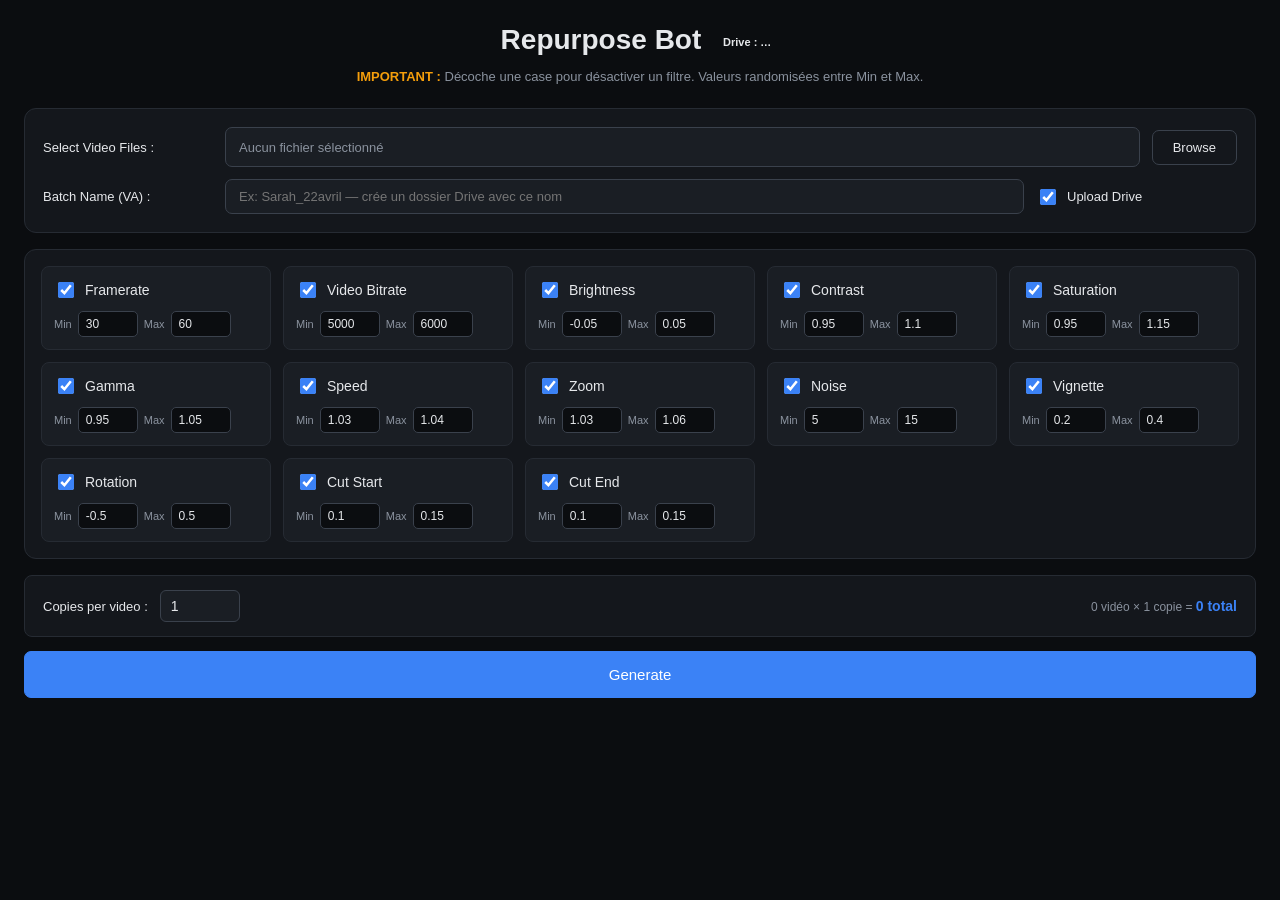
==== app/index.html @ f9615034 "Add files via upload" ====
<!DOCTYPE html>
<html lang="fr">
<head>
<meta charset="UTF-8" />
<meta name="viewport" content="width=device-width, initial-scale=1.0" />
<title>Repurpose Bot — Fadeflux Agency</title>
<style>
  :root {
    --bg: #0b0d10;
    --panel: #14171c;
    --panel-2: #1a1e24;
    --border: #262b33;
    --border-strong: #3a414c;
    --text: #e6e8eb;
    --text-muted: #8a929e;
    --accent: #3b82f6;
    --accent-hover: #2563eb;
    --accent-soft: rgba(59, 130, 246, 0.15);
    --success: #22c55e;
    --danger: #ef4444;
    --warning: #f59e0b;
    --drive: #4285f4;
  }
  * { box-sizing: border-box; }
  body {
    margin: 0;
    font-family: -apple-system, BlinkMacSystemFont, "Segoe UI", Roboto, sans-serif;
    background: var(--bg);
    color: var(--text);
    min-height: 100vh;
    padding: 24px;
  }
  .container { max-width: 1300px; margin: 0 auto; }
  h1 {
    text-align: center;
    margin: 0 0 6px 0;
    font-size: 28px;
    font-weight: 600;
  }
  .subtitle {
    text-align: center;
    color: var(--text-muted);
    margin-bottom: 24px;
    font-size: 13px;
  }
  .subtitle .warn { color: var(--warning); font-weight: 600; }
  .drive-status {
    display: inline-block;
    font-size: 11px;
    padding: 2px 8px;
    border-radius: 10px;
    margin-left: 6px;
    vertical-align: middle;
  }
  .drive-status.on { background: rgba(34, 197, 94, 0.15); color: var(--success); }
  .drive-status.off { background: rgba(239, 68, 68, 0.15); color: var(--danger); }

  /* Upload box */
  .upload-box {
    background: var(--panel);
    border: 1px solid var(--border);
    border-radius: 12px;
    padding: 18px;
    margin-bottom: 16px;
  }
  .upload-row {
    display: flex;
    align-items: center;
    gap: 12px;
    margin-bottom: 12px;
  }
  .upload-row:last-child { margin-bottom: 0; }
  .upload-row label {
    min-width: 170px;
    font-weight: 500;
    font-size: 13px;
  }
  .upload-row input[type="text"],
  .file-display {
    flex: 1;
    background: var(--panel-2);
    border: 1px solid var(--border-strong);
    color: var(--text);
    padding: 9px 13px;
    border-radius: 7px;
    font-size: 13px;
    font-family: inherit;
  }
  .file-display {
    min-height: 40px;
    display: flex;
    align-items: center;
    color: var(--text-muted);
  }
  .file-display.selected { color: var(--text); }
  .btn {
    background: transparent;
    border: 1px solid var(--border-strong);
    color: var(--text);
    padding: 9px 20px;
    border-radius: 7px;
    cursor: pointer;
    font-size: 13px;
    font-family: inherit;
    transition: all 0.15s;
  }
  .btn:hover { background: var(--panel-2); border-color: var(--accent); }
  .btn-primary {
    background: var(--accent);
    border-color: var(--accent);
    color: white;
    font-weight: 500;
    width: 100%;
    padding: 14px;
    font-size: 15px;
  }
  .btn-primary:hover { background: var(--accent-hover); }
  .btn-primary:disabled {
    background: var(--panel-2);
    border-color: var(--border);
    color: var(--text-muted);
    cursor: not-allowed;
  }

  .inline-toggle {
    display: flex;
    align-items: center;
    gap: 8px;
    font-size: 13px;
  }
  .inline-toggle input[type="checkbox"] {
    width: 16px; height: 16px; accent-color: var(--accent); cursor: pointer;
  }

  /* Params grid */
  .params-grid {
    display: grid;
    grid-template-columns: repeat(auto-fill, minmax(200px, 1fr));
    gap: 12px;
    background: var(--panel);
    border: 1px solid var(--border);
    border-radius: 12px;
    padding: 16px;
    margin-bottom: 16px;
  }
  .param-card {
    background: var(--panel-2);
    border: 1px solid var(--border);
    border-radius: 8px;
    padding: 12px;
    transition: border-color 0.15s, opacity 0.15s;
  }
  .param-card.disabled { opacity: 0.5; }
  .param-card.disabled input[type="number"] { pointer-events: none; }
  .param-header {
    display: flex;
    align-items: center;
    gap: 8px;
    margin-bottom: 10px;
    font-weight: 500;
    font-size: 14px;
  }
  .param-header input[type="checkbox"] {
    width: 16px; height: 16px; accent-color: var(--accent); cursor: pointer;
  }
  .param-inputs { display: flex; gap: 6px; align-items: center; }
  .param-inputs label { font-size: 11px; color: var(--text-muted); }
  .param-inputs input {
    width: 60px;
    background: var(--bg);
    border: 1px solid var(--border-strong);
    color: var(--text);
    padding: 5px 7px;
    border-radius: 5px;
    font-size: 12px;
    font-family: inherit;
  }
  .param-inputs input:focus { outline: none; border-color: var(--accent); }

  /* Footer */
  .footer-row {
    display: flex;
    gap: 12px;
    margin-bottom: 14px;
    flex-wrap: wrap;
  }
  .copies-box, .drive-box {
    background: var(--panel);
    border: 1px solid var(--border);
    border-radius: 8px;
    padding: 14px 18px;
    display: flex;
    align-items: center;
    gap: 12px;
  }
  .copies-box { flex: 1; }
  .copies-box label { font-weight: 500; font-size: 13px; }
  .copies-box input[type="number"] {
    width: 80px;
    background: var(--panel-2);
    border: 1px solid var(--border-strong);
    color: var(--text);
    padding: 7px 10px;
    border-radius: 6px;
    font-size: 14px;
    font-family: inherit;
  }
  .total-preview {
    font-size: 12px;
    color: var(--text-muted);
    margin-left: auto;
  }
  .total-preview strong { color: var(--accent); font-size: 14px; }

  /* Results */
  .results {
    margin-top: 20px;
    background: var(--panel);
    border: 1px solid var(--border);
    border-radius: 12px;
    padding: 18px;
    display: none;
  }
  .results.active { display: block; }
  .results h3 { margin: 0 0 12px 0; font-size: 16px; }
  .drive-link-banner {
    background: rgba(66, 133, 244, 0.12);
    border: 1px solid var(--drive);
    border-radius: 8px;
    padding: 14px 16px;
    margin-bottom: 14px;
    display: flex;
    justify-content: space-between;
    align-items: center;
  }
  .drive-link-banner a {
    background: var(--drive);
    color: white;
    padding: 8px 16px;
    border-radius: 6px;
    text-decoration: none;
    font-weight: 500;
    font-size: 13px;
  }
  .drive-link-banner a:hover { filter: brightness(1.1); }
  .result-item {
    background: var(--panel-2);
    border: 1px solid var(--border);
    border-radius: 8px;
    padding: 10px 14px;
    margin-bottom: 6px;
    display: flex;
    justify-content: space-between;
    align-items: center;
    font-size: 12px;
  }
  .result-item.fail { border-color: var(--danger); }
  .result-item .name { font-family: monospace; color: var(--text-muted); font-size: 11px; }
  .result-item .dl {
    color: var(--accent);
    text-decoration: none;
    font-weight: 500;
  }
  .result-item .dl:hover { text-decoration: underline; }

  /* Status / progress */
  .status-bar {
    padding: 12px 16px;
    border-radius: 8px;
    margin-bottom: 10px;
    font-size: 13px;
    display: none;
  }
  .status-bar.active { display: flex; align-items: center; gap: 10px; }
  .status-bar.loading { background: var(--accent-soft); color: var(--accent); }
  .status-bar.success { background: rgba(34, 197, 94, 0.15); color: var(--success); }
  .status-bar.error { background: rgba(239, 68, 68, 0.15); color: var(--danger); }

  .spinner {
    display: inline-block;
    width: 14px;
    height: 14px;
    border: 2px solid currentColor;
    border-top-color: transparent;
    border-radius: 50%;
    animation: spin 0.8s linear infinite;
  }
  @keyframes spin { to { transform: rotate(360deg); } }
</style>
</head>
<body>
<div class="container">
  <h1>
    Repurpose Bot
    <span class="drive-status" id="driveStatus">Drive : …</span>
  </h1>
  <p class="subtitle">
    <span class="warn">IMPORTANT :</span>
    Décoche une case pour désactiver un filtre. Valeurs randomisées entre Min et Max.
  </p>

  <!-- Upload + batch name -->
  <div class="upload-box">
    <div class="upload-row">
      <label>Select Video Files :</label>
      <div class="file-display" id="fileDisplay">Aucun fichier sélectionné</div>
      <input type="file" id="fileInput" accept="video/*" multiple style="display:none" />
      <button class="btn" onclick="document.getElementById('fileInput').click()">Browse</button>
    </div>
    <div class="upload-row">
      <label>Batch Name (VA) :</label>
      <input type="text" id="batchName" placeholder="Ex: Sarah_22avril — crée un dossier Drive avec ce nom" />
      <div class="inline-toggle">
        <input type="checkbox" id="uploadDrive" checked />
        <label for="uploadDrive">Upload Drive</label>
      </div>
    </div>
  </div>

  <!-- Params grid -->
  <div class="params-grid" id="paramsGrid"></div>

  <!-- Footer: copies -->
  <div class="footer-row">
    <div class="copies-box">
      <label>Copies per video :</label>
      <input type="number" id="copies" value="1" min="1" max="100" onchange="updatePreview()" />
      <span class="total-preview" id="totalPreview">0 vidéos × 1 copie = <strong>0 total</strong></span>
    </div>
  </div>

  <button class="btn btn-primary" id="generateBtn" onclick="generate()">Generate</button>

  <div class="status-bar" id="statusBar"></div>
  <div class="results" id="resultsBox">
    <h3>Résultats</h3>
    <div id="driveBanner"></div>
    <div id="resultsList"></div>
  </div>
</div>

<script>
// =========================================================================
// Config des paramètres (aligné avec le backend)
// =========================================================================
const PARAMS = [
  { key: "framerate",  label: "Framerate",    min: 30,    max: 60,    step: 1,      defMin: 30,    defMax: 60    },
  { key: "bitrate",    label: "Video Bitrate",min: 1000,  max: 20000, step: 100,    defMin: 5000,  defMax: 6000  },
  { key: "brightness", label: "Brightness",   min: -1,    max: 1,     step: 0.01,   defMin: -0.05, defMax: 0.05  },
  { key: "contrast",   label: "Contrast",     min: 0,     max: 2,     step: 0.01,   defMin: 0.95,  defMax: 1.10  },
  { key: "saturation", label: "Saturation",   min: 0,     max: 3,     step: 0.01,   defMin: 0.95,  defMax: 1.15  },
  { key: "gamma",      label: "Gamma",        min: 0.1,   max: 10,    step: 0.01,   defMin: 0.95,  defMax: 1.05  },
  { key: "speed",      label: "Speed",        min: 0.5,   max: 2,     step: 0.001,  defMin: 1.03,  defMax: 1.04  },
  { key: "zoom",       label: "Zoom",         min: 1.0,   max: 1.3,   step: 0.001,  defMin: 1.03,  defMax: 1.06  },
  { key: "noise",      label: "Noise",        min: 0,     max: 100,   step: 1,      defMin: 5,     defMax: 15    },
  { key: "vignette",   label: "Vignette",     min: 0,     max: 1.5,   step: 0.01,   defMin: 0.20,  defMax: 0.40  },
  { key: "rotation",   label: "Rotation",     min: -5,    max: 5,     step: 0.1,    defMin: -0.5,  defMax: 0.5   },
  { key: "cut_start",  label: "Cut Start",    min: 0,     max: 5,     step: 0.01,   defMin: 0.1,   defMax: 0.15  },
  { key: "cut_end",    label: "Cut End",      min: 0,     max: 5,     step: 0.01,   defMin: 0.1,   defMax: 0.15  },
];

// =========================================================================
// Grille de paramètres
// =========================================================================
function buildParamsGrid() {
  const grid = document.getElementById("paramsGrid");
  grid.innerHTML = "";
  PARAMS.forEach(p => {
    const card = document.createElement("div");
    card.className = "param-card";
    card.dataset.key = p.key;
    card.innerHTML = `
      <div class="param-header">
        <input type="checkbox" id="cb_${p.key}" checked />
        <label for="cb_${p.key}">${p.label}</label>
      </div>
      <div class="param-inputs">
        <label>Min</label>
        <input type="number" id="min_${p.key}" value="${p.defMin}" step="${p.step}" min="${p.min}" max="${p.max}" />
        <label>Max</label>
        <input type="number" id="max_${p.key}" value="${p.defMax}" step="${p.step}" min="${p.min}" max="${p.max}" />
      </div>
    `;
    grid.appendChild(card);
    const cb = card.querySelector(`#cb_${p.key}`);
    cb.addEventListener("change", () => {
      card.classList.toggle("disabled", !cb.checked);
    });
  });
}

// =========================================================================
// Gestion des fichiers
// =========================================================================
const fileInput = document.getElementById("fileInput");
const fileDisplay = document.getElementById("fileDisplay");

fileInput.addEventListener("change", e => {
  const files = Array.from(e.target.files || []);
  if (files.length === 0) {
    fileDisplay.textContent = "Aucun fichier sélectionné";
    fileDisplay.classList.remove("selected");
  } else {
    const totalMB = (files.reduce((a, f) => a + f.size, 0) / 1024 / 1024).toFixed(1);
    if (files.length === 1) {
      fileDisplay.textContent = `${files[0].name} (${totalMB} MB)`;
    } else {
      fileDisplay.textContent = `${files.length} vidéos sélectionnées (${totalMB} MB total)`;
    }
    fileDisplay.classList.add("selected");
  }
  updatePreview();
});

function updatePreview() {
  const nb = fileInput.files?.length || 0;
  const copies = parseInt(document.getElementById("copies").value, 10) || 1;
  const total = nb * copies;
  document.getElementById("totalPreview").innerHTML =
    `${nb} vidéo${nb > 1 ? "s" : ""} × ${copies} ${copies > 1 ? "copies" : "copie"} = <strong>${total} total</strong>`;
}

// =========================================================================
// Status helpers
// =========================================================================
function setStatus(msg, type = "loading") {
  const bar = document.getElementById("statusBar");
  bar.className = `status-bar active ${type}`;
  bar.innerHTML = type === "loading"
    ? `<span class="spinner"></span>${msg}`
    : msg;
}

// =========================================================================
// Drive status au chargement
// =========================================================================
async function checkDriveStatus() {
  try {
    const res = await fetch("/api/health");
    const data = await res.json();
    const badge = document.getElementById("driveStatus");
    if (data.drive_enabled) {
      badge.textContent = "Drive : ON";
      badge.className = "drive-status on";
    } else {
      badge.textContent = "Drive : OFF";
      badge.className = "drive-status off";
      document.getElementById("uploadDrive").checked = false;
      document.getElementById("uploadDrive").disabled = true;
    }
  } catch (e) {
    console.warn("Health check failed", e);
  }
}

// =========================================================================
// Generate
// =========================================================================
async function generate() {
  const files = Array.from(fileInput.files || []);
  if (files.length === 0) {
    setStatus("Sélectionne d'abord une ou plusieurs vidéos.", "error");
    return;
  }

  const copies = parseInt(document.getElementById("copies").value, 10) || 1;
  const batchName = document.getElementById("batchName").value.trim();
  const uploadDrive = document.getElementById("uploadDrive").checked;

  const customRanges = {};
  const enabledFilters = [];
  PARAMS.forEach(p => {
    const cb = document.getElementById(`cb_${p.key}`);
    if (cb.checked) {
      enabledFilters.push(p.key);
      const minVal = parseFloat(document.getElementById(`min_${p.key}`).value);
      const maxVal = parseFloat(document.getElementById(`max_${p.key}`).value);
      customRanges[p.key] = [minVal, maxVal];
    }
  });

  const formData = new FormData();
  files.forEach(f => formData.append("files", f));
  formData.append("batch_name", batchName);
  formData.append("copies_per_video", copies);
  formData.append("concurrency", 2);
  formData.append("upload_to_drive", uploadDrive ? "true" : "false");
  formData.append("custom_ranges", JSON.stringify(customRanges));
  formData.append("enabled_filters", JSON.stringify(enabledFilters));

  const btn = document.getElementById("generateBtn");
  btn.disabled = true;
  const totalExpected = files.length * copies;
  setStatus(`Traitement en cours... ${files.length} vidéo${files.length > 1 ? "s" : ""} × ${copies} = ${totalExpected} sorties. Patience (ça peut prendre plusieurs minutes).`);
  document.getElementById("resultsBox").classList.remove("active");

  try {
    const res = await fetch("/api/process", { method: "POST", body: formData });
    const data = await res.json();

    if (!res.ok) {
      setStatus(`Erreur : ${data.detail || "échec du traitement"}`, "error");
      btn.disabled = false;
      return;
    }

    renderResults(data);
    let msg = `${data.succeeded} / ${data.total_requested} vidéos générées.`;
    if (data.drive?.enabled) {
      msg += ` ${data.drive.uploaded} uploadées sur Drive.`;
    }
    if (data.failed > 0) msg += ` ${data.failed} échec(s).`;
    setStatus(msg, data.failed > 0 ? "error" : "success");
  } catch (e) {
    setStatus(`Erreur réseau : ${e.message}`, "error");
  } finally {
    btn.disabled = false;
  }
}

// =========================================================================
// Affichage des résultats
// =========================================================================
function renderResults(data) {
  const box = document.getElementById("resultsBox");
  const banner = document.getElementById("driveBanner");
  const list = document.getElementById("resultsList");
  banner.innerHTML = "";
  list.innerHTML = "";

  // Bandeau Drive
  if (data.drive?.enabled && data.drive?.folder_url) {
    banner.innerHTML = `
      <div class="drive-link-banner">
        <div>
          <div style="font-weight: 500; margin-bottom: 4px;">📂 Dossier Drive créé</div>
          <div class="name" style="font-family: monospace; font-size: 11px; color: var(--text-muted);">${data.batch_name}</div>
        </div>
        <a href="${data.drive.folder_url}" target="_blank" rel="noopener">Ouvrir sur Drive ↗</a>
      </div>
    `;
  }

  // Liste des vidéos (on limite l'affichage à 50 pour pas exploser le DOM)
  const toShow = data.results.slice(0, 50);
  toShow.forEach(r => {
    const div = document.createElement("div");
    div.className = "result-item" + (r.success ? "" : " fail");
    if (r.success) {
      const sizeMB = (r.size_bytes / 1024 / 1024).toFixed(2);
      const driveLink = r.drive_url
        ? ` · <a class="dl" href="${r.drive_url}" target="_blank">Drive ↗</a>`
        : "";
      div.innerHTML = `
        <div>
          <div>${r.source_file} — Copy #${r.copy_index} · ${sizeMB} MB</div>
          <div class="name">${r.filename}</div>
        </div>
        <div>
          <a class="dl" href="/api/download/${r.filename}" download>Télécharger ↓</a>${driveLink}
        </div>
      `;
    } else {
      div.innerHTML = `
        <div>
          <div>${r.source_file} — Copy #${r.copy_index} <span style="color:var(--danger)">(échec)</span></div>
          <div class="name">${(r.error || "").slice(0, 120)}</div>
        </div>
      `;
    }
    list.appendChild(div);
  });
  if (data.results.length > 50) {
    const more = document.createElement("div");
    more.style.cssText = "text-align:center; padding:10px; color:var(--text-muted); font-size:12px;";
    more.textContent = `... et ${data.results.length - 50} autres (voir le CSV sur Drive)`;
    list.appendChild(more);
  }
  box.classList.add("active");
}

// Init
buildParamsGrid();
checkDriveStatus();
updatePreview();
</script>
</body>
</html>
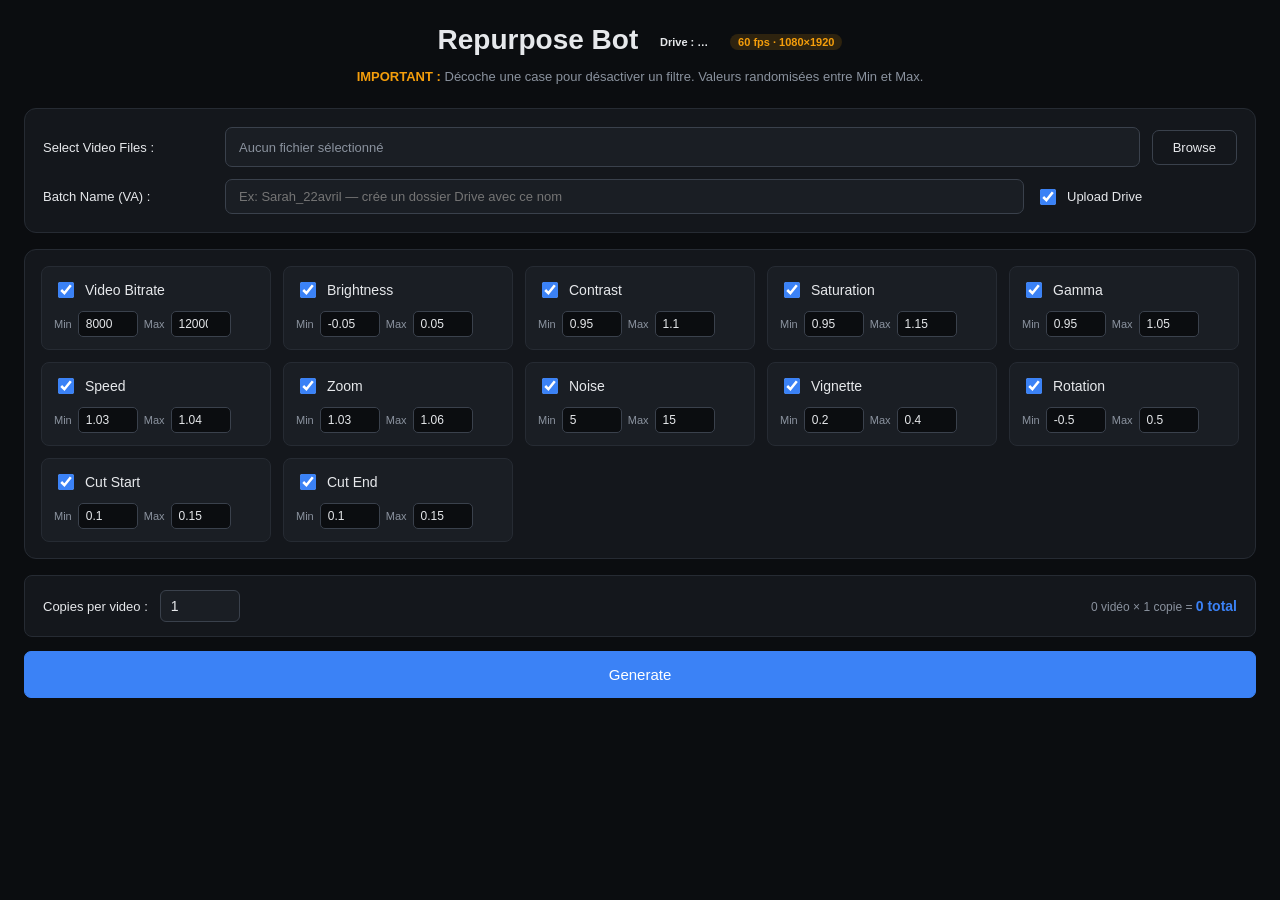
==== commit f4abb73f: "Add files via upload" ====
--- a/app/index.html
+++ b/app/index.html
@@ -293,6 +293,7 @@
   <h1>
     Repurpose Bot
     <span class="drive-status" id="driveStatus">Drive : …</span>
+    <span class="drive-status on" style="background: rgba(245, 158, 11, 0.15); color: var(--warning);">60 fps · 1080×1920</span>
   </h1>
   <p class="subtitle">
     <span class="warn">IMPORTANT :</span>
@@ -344,8 +345,7 @@
 // Config des paramètres (aligné avec le backend)
 // =========================================================================
 const PARAMS = [
-  { key: "framerate",  label: "Framerate",    min: 30,    max: 60,    step: 1,      defMin: 30,    defMax: 60    },
-  { key: "bitrate",    label: "Video Bitrate",min: 1000,  max: 20000, step: 100,    defMin: 5000,  defMax: 6000  },
+  { key: "bitrate",    label: "Video Bitrate",min: 1000,  max: 20000, step: 100,    defMin: 8000,  defMax: 12000 },
   { key: "brightness", label: "Brightness",   min: -1,    max: 1,     step: 0.01,   defMin: -0.05, defMax: 0.05  },
   { key: "contrast",   label: "Contrast",     min: 0,     max: 2,     step: 0.01,   defMin: 0.95,  defMax: 1.10  },
   { key: "saturation", label: "Saturation",   min: 0,     max: 3,     step: 0.01,   defMin: 0.95,  defMax: 1.15  },
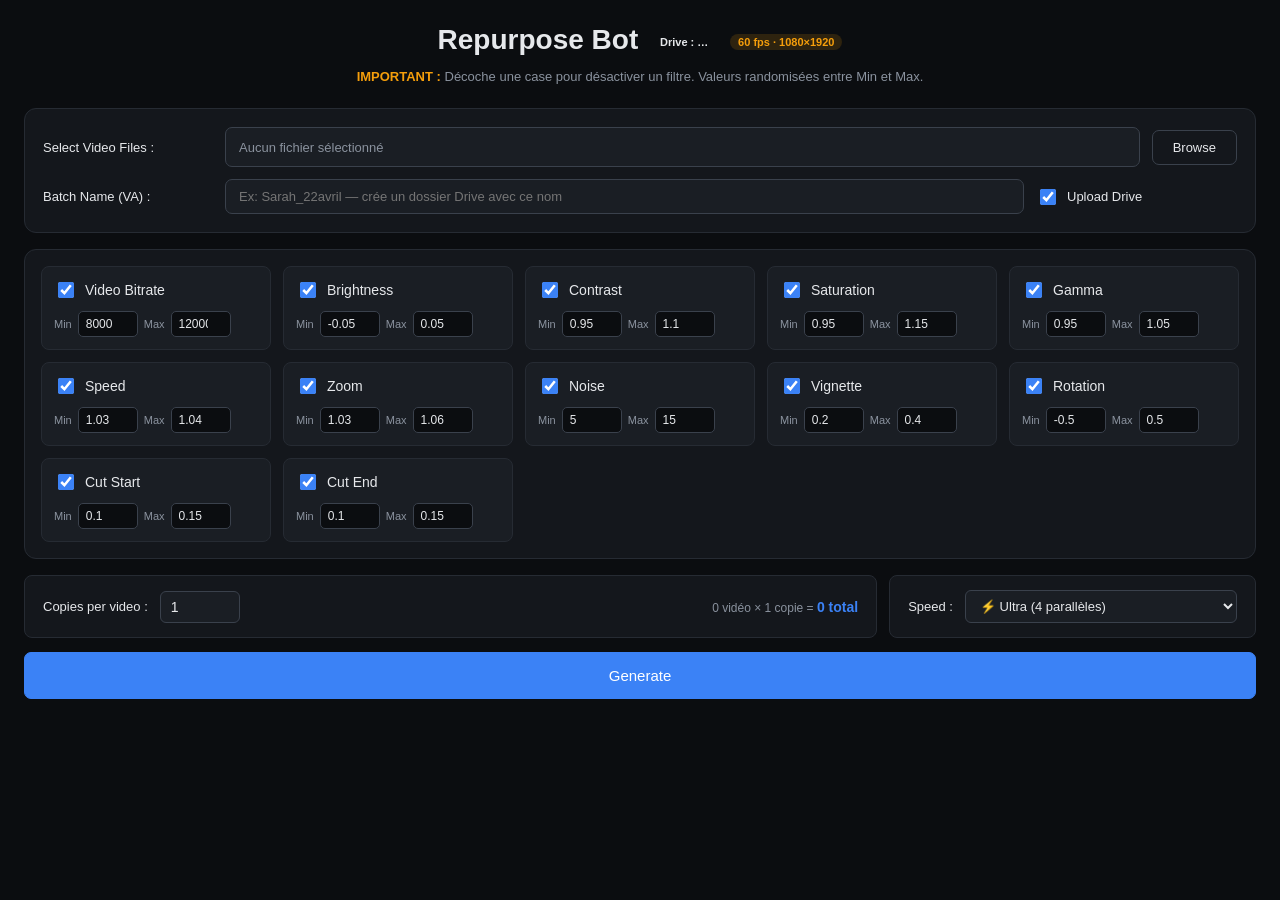
==== commit 83132538: "Add files via upload" ====
--- a/app/index.html
+++ b/app/index.html
@@ -327,6 +327,16 @@
       <label>Copies per video :</label>
       <input type="number" id="copies" value="1" min="1" max="100" onchange="updatePreview()" />
       <span class="total-preview" id="totalPreview">0 vidéos × 1 copie = <strong>0 total</strong></span>
+    </div>
+    <div class="copies-box" style="flex: 0 0 auto;">
+      <label>Speed :</label>
+      <select id="concurrency" style="background: var(--panel-2); border: 1px solid var(--border-strong); color: var(--text); padding: 7px 10px; border-radius: 6px; font-size: 13px; font-family: inherit; cursor: pointer;">
+        <option value="1">🐢 Lent (1 parallèle)</option>
+        <option value="2">🚶 Normal (2 parallèles)</option>
+        <option value="3">🏃 Rapide (3 parallèles)</option>
+        <option value="4" selected>⚡ Ultra (4 parallèles)</option>
+        <option value="6">🚀 Max (6 parallèles, risque surchauffe)</option>
+      </select>
     </div>
   </div>
 
@@ -483,7 +493,7 @@
   files.forEach(f => formData.append("files", f));
   formData.append("batch_name", batchName);
   formData.append("copies_per_video", copies);
-  formData.append("concurrency", 2);
+  formData.append("concurrency", parseInt(document.getElementById("concurrency").value, 10) || 4);
   formData.append("upload_to_drive", uploadDrive ? "true" : "false");
   formData.append("custom_ranges", JSON.stringify(customRanges));
   formData.append("enabled_filters", JSON.stringify(enabledFilters));
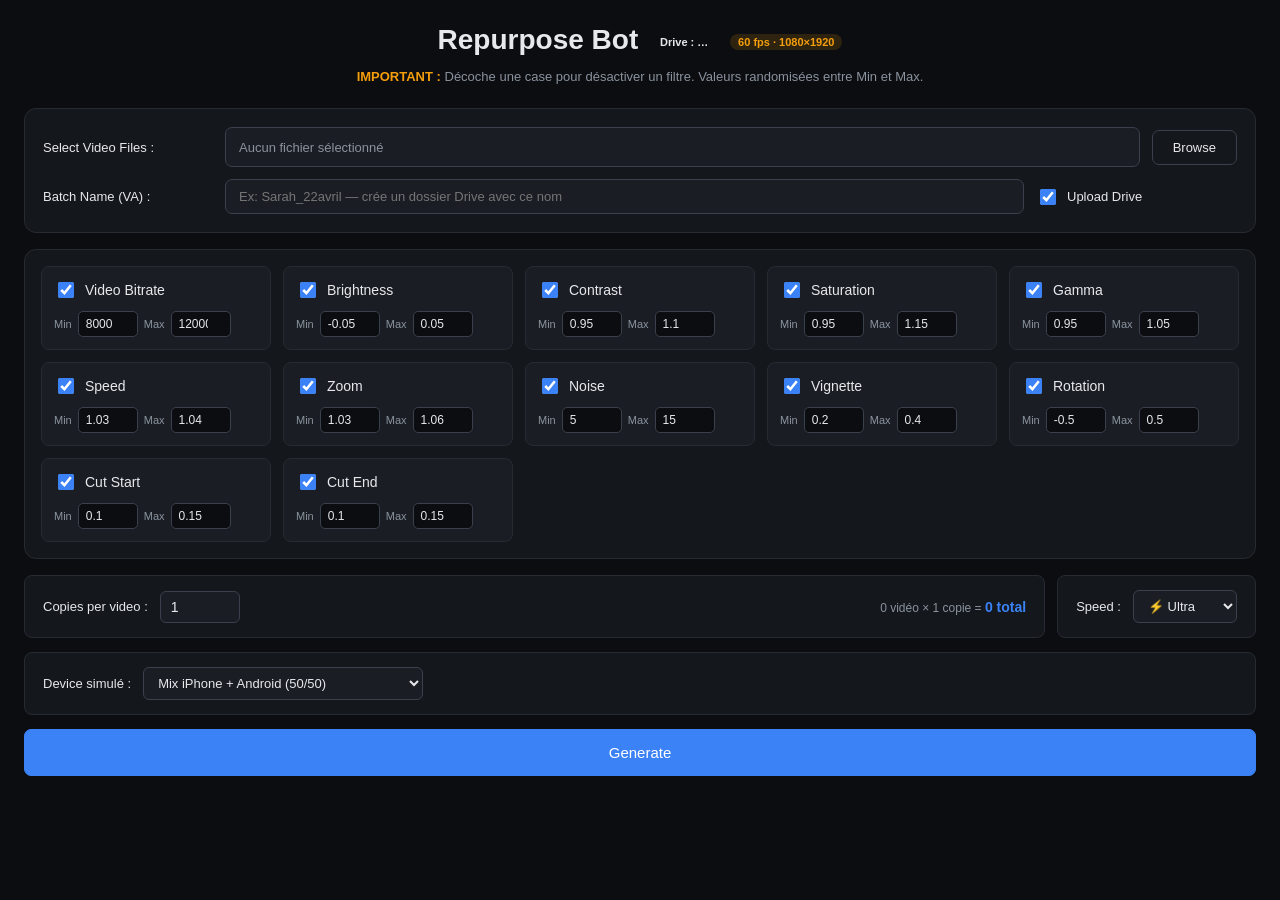
==== commit 0fa3430c: "Add files via upload" ====
--- a/app/index.html
+++ b/app/index.html
@@ -331,11 +331,66 @@
     <div class="copies-box" style="flex: 0 0 auto;">
       <label>Speed :</label>
       <select id="concurrency" style="background: var(--panel-2); border: 1px solid var(--border-strong); color: var(--text); padding: 7px 10px; border-radius: 6px; font-size: 13px; font-family: inherit; cursor: pointer;">
-        <option value="1">🐢 Lent (1 parallèle)</option>
-        <option value="2">🚶 Normal (2 parallèles)</option>
-        <option value="3">🏃 Rapide (3 parallèles)</option>
-        <option value="4" selected>⚡ Ultra (4 parallèles)</option>
-        <option value="6">🚀 Max (6 parallèles, risque surchauffe)</option>
+        <option value="1">🐢 Lent</option>
+        <option value="2">🚶 Normal</option>
+        <option value="3">🏃 Rapide</option>
+        <option value="4" selected>⚡ Ultra</option>
+        <option value="6">🚀 Max</option>
+      </select>
+    </div>
+  </div>
+
+  <div class="footer-row" style="margin-top: 10px;">
+    <div class="copies-box" style="flex: 1;">
+      <label>Device simulé :</label>
+      <select id="deviceChoice" style="background: var(--panel-2); border: 1px solid var(--border-strong); color: var(--text); padding: 7px 10px; border-radius: 6px; font-size: 13px; font-family: inherit; cursor: pointer; min-width: 280px;">
+        <optgroup label="🎲 Aléatoire">
+          <option value="mix_random" selected>Mix iPhone + Android (50/50)</option>
+          <option value="iphone_random">📱 iPhone aléatoire (16 ou 17)</option>
+          <option value="android_random">🅰️ Android aléatoire</option>
+          <option value="samsung_random">Samsung aléatoire</option>
+          <option value="pixel_random">Google Pixel aléatoire</option>
+        </optgroup>
+        <optgroup label="📱 iPhone 17 (iOS 26)">
+          <option value="iphone_17_pro_max">iPhone 17 Pro Max</option>
+          <option value="iphone_17_pro">iPhone 17 Pro</option>
+          <option value="iphone_17_air">iPhone 17 Air</option>
+          <option value="iphone_17">iPhone 17</option>
+        </optgroup>
+        <optgroup label="📱 iPhone 16 (iOS 18/26)">
+          <option value="iphone_16_pro_max">iPhone 16 Pro Max</option>
+          <option value="iphone_16_pro">iPhone 16 Pro</option>
+          <option value="iphone_16_plus">iPhone 16 Plus</option>
+          <option value="iphone_16">iPhone 16</option>
+          <option value="iphone_16e">iPhone 16e</option>
+        </optgroup>
+        <optgroup label="🅰️ Samsung Galaxy S25">
+          <option value="samsung_s25_ultra">Galaxy S25 Ultra</option>
+          <option value="samsung_s25_plus">Galaxy S25+</option>
+          <option value="samsung_s25">Galaxy S25</option>
+        </optgroup>
+        <optgroup label="🅰️ Samsung Galaxy S24">
+          <option value="samsung_s24_ultra">Galaxy S24 Ultra</option>
+          <option value="samsung_s24_plus">Galaxy S24+</option>
+          <option value="samsung_s24">Galaxy S24</option>
+        </optgroup>
+        <optgroup label="🅰️ Samsung Galaxy S23">
+          <option value="samsung_s23_ultra">Galaxy S23 Ultra</option>
+          <option value="samsung_s23_plus">Galaxy S23+</option>
+          <option value="samsung_s23">Galaxy S23</option>
+        </optgroup>
+        <optgroup label="🅰️ Google Pixel">
+          <option value="pixel_9_pro_xl">Pixel 9 Pro XL</option>
+          <option value="pixel_9_pro">Pixel 9 Pro</option>
+          <option value="pixel_9">Pixel 9</option>
+          <option value="pixel_8_pro">Pixel 8 Pro</option>
+          <option value="pixel_8">Pixel 8</option>
+        </optgroup>
+        <optgroup label="🅰️ Xiaomi">
+          <option value="xiaomi_15_ultra">Xiaomi 15 Ultra</option>
+          <option value="xiaomi_15_pro">Xiaomi 15 Pro</option>
+          <option value="xiaomi_15">Xiaomi 15</option>
+        </optgroup>
       </select>
     </div>
   </div>
@@ -495,6 +550,7 @@
   formData.append("copies_per_video", copies);
   formData.append("concurrency", parseInt(document.getElementById("concurrency").value, 10) || 4);
   formData.append("upload_to_drive", uploadDrive ? "true" : "false");
+  formData.append("device_choice", document.getElementById("deviceChoice").value || "mix_random");
   formData.append("custom_ranges", JSON.stringify(customRanges));
   formData.append("enabled_filters", JSON.stringify(enabledFilters));
 
